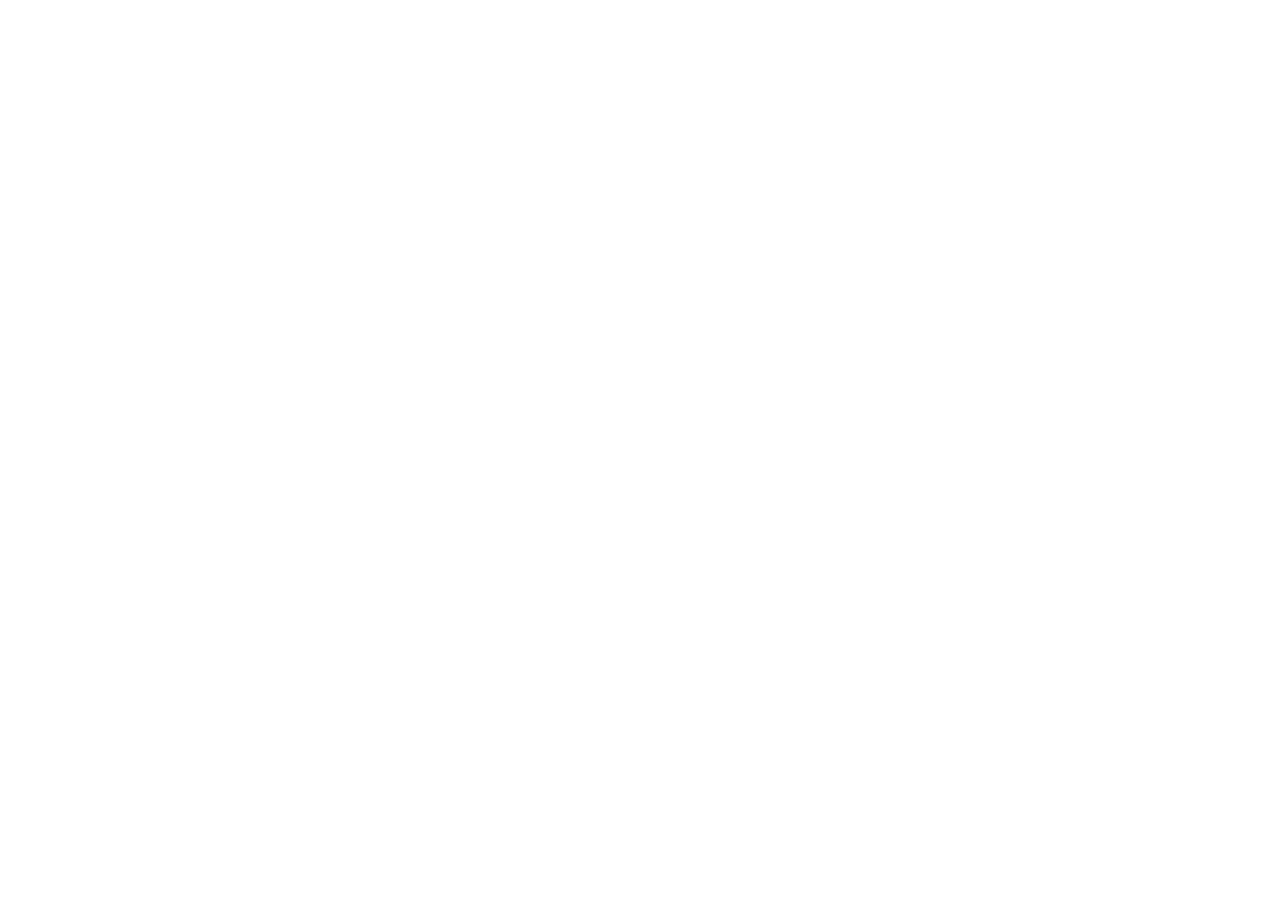
==== about.html @ a6226232 "Add files via upload" ====
<!DOCTYPE html>
<html>
<head>
<title>About</t'itle>
<link rel="stylesheet" href="styles.css">
</head>
<body>
<header class="header"><h1>About Davuka & Sons</h1></header>
<section class="section container">
<p>Davuka and Sons Holding (Pty) Ltd is a 100% black-owned engineering and construction company established in 2016. The company delivers professional services across Electrical, Mechanical, Plumbing and Civil Engineering sectors.</p>

<h3>Registration Details</h3>
<ul>
<li>Company Reg: 2016/080684/07</li>
<li>VAT No: 4770316612</li>
<li>CIDB: Grade 1 EP PE</li>
</ul>

<h3>Vision</h3>
<p>To become a leading infrastructure and engineering solutions provider in Africa.</p>

<h3>Mission</h3>
<p>Deliver high-quality services while empowering communities and creating employment opportunities.</p>
</section>
</body>
</html>
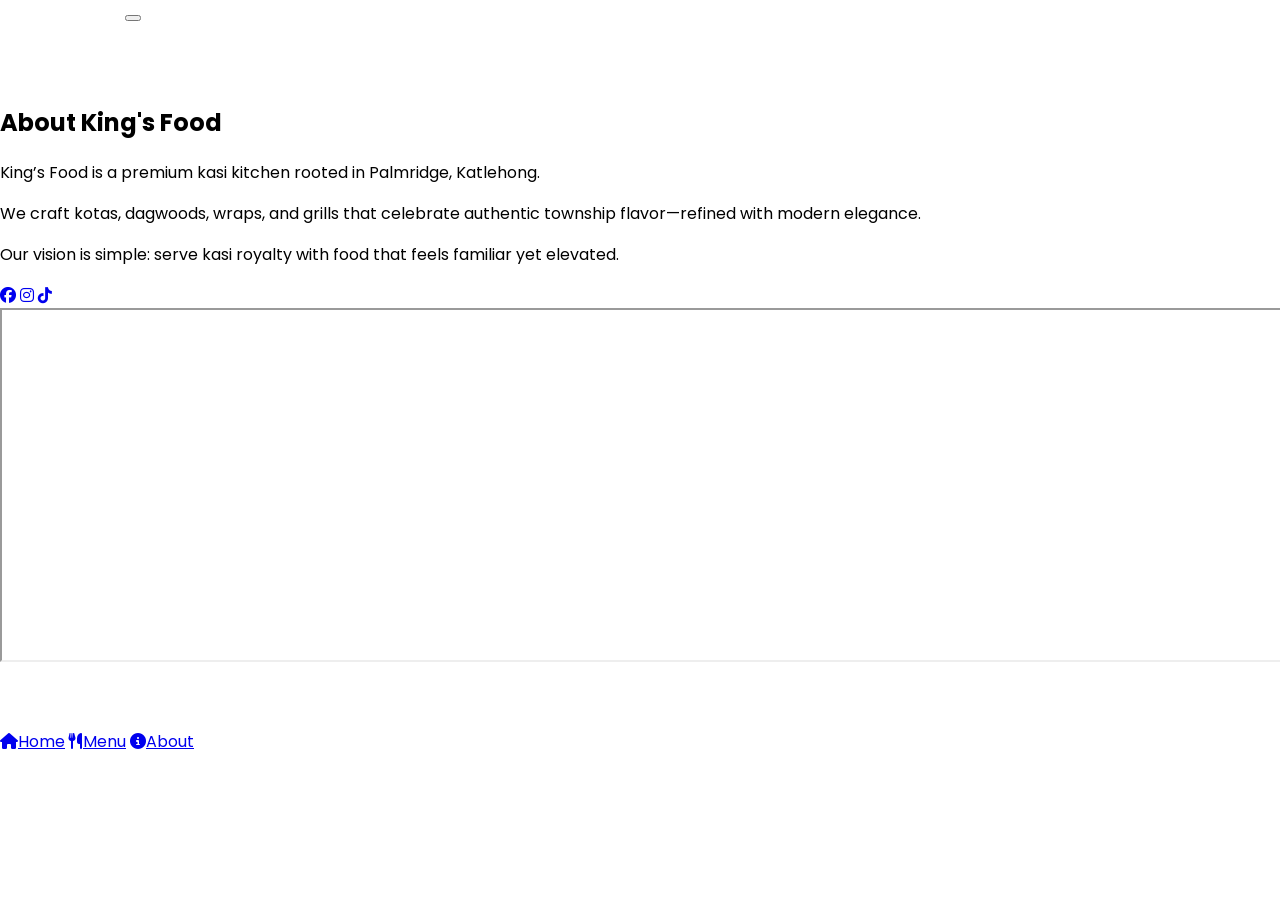
==== commit 595bf10c: "Update about.html" ====
--- a/about.html
+++ b/about.html
@@ -1,26 +1,44 @@
 <!DOCTYPE html>
-<html>
+<html lang="en">
 <head>
-<title>About</t'itle>
-<link rel="stylesheet" href="styles.css">
+  <meta charset="UTF-8" />
+  <title>About | King's Food</title>
+  <meta name="viewport" content="width=device-width, initial-scale=1, maximum-scale=1, user-scalable=0" />
+  <link rel="stylesheet" href="style.css" />
+  <script src="script.js" defer></script>
+  <link href="https://fonts.googleapis.com/css2?family=Bebas+Neue&family=Poppins:wght@300;400;500;600;700&display=swap" rel="stylesheet">
+  <link rel="stylesheet" href="https://cdnjs.cloudflare.com/ajax/libs/font-awesome/6.5.0/css/all.min.css">
 </head>
 <body>
-<header class="header"><h1>About Davuka & Sons</h1></header>
-<section class="section container">
-<p>Davuka and Sons Holding (Pty) Ltd is a 100% black-owned engineering and construction company established in 2016. The company delivers professional services across Electrical, Mechanical, Plumbing and Civil Engineering sectors.</p>
+  <nav aria-label="Primary">
+    <a class="logo" href="index.html">KING'S <span>FOOD</span></a>
+    <button class="hamburger" aria-label="Toggle menu" onclick="toggleMenu()">
+      <div></div><div></div><div></div>
+    </button>
+  </nav>
 
-<h3>Registration Details</h3>
-<ul>
-<li>Company Reg: 2016/080684/07</li>
-<li>VAT No: 4770316612</li>
-<li>CIDB: Grade 1 EP PE</li>
-</ul>
+  <section class="section about-grid">
+    <div class="glass-panel">
+      <h2 class="title">About <span>King's Food</span></h2>
+      <p>King’s Food is a premium kasi kitchen rooted in Palmridge, Katlehong.</p>
+      <p>We craft kotas, dagwoods, wraps, and grills that celebrate authentic township flavor—refined with modern elegance.</p>
+      <p>Our vision is simple: serve kasi royalty with food that feels familiar yet elevated.</p>
+      <div class="socials">
+        <a href="#" aria-label="Facebook"><i class="fab fa-facebook"></i></a>
+        <a href="#" aria-label="Instagram"><i class="fab fa-instagram"></i></a>
+        <a href="#" aria-label="TikTok"><i class="fab fa-tiktok"></i></a>
+      </div>
+    </div>
+    <div>
+      <iframe src="https://maps.google.com/maps?q=Palmridge%20Katlehong&t=&z=13&ie=UTF8&iwloc=&output=embed" width="100%" height="350" title="Map" class="map-frame"></iframe>
+    </div>
+  </section>
 
-<h3>Vision</h3>
-<p>To become a leading infrastructure and engineering solutions provider in Africa.</p>
-
-<h3>Mission</h3>
-<p>Deliver high-quality services while empowering communities and creating employment opportunities.</p>
-</section>
+  <div class="mobile-nav">
+    <a href="index.html" class="nav-item"><i class="fas fa-home"></i><span>Home</span></a>
+    <a href="menu.html" class="nav-item"><i class="fas fa-utensils"></i><span>Menu</span></a>
+    <a href="about.html" class="nav-item active"><i class="fas fa-info-circle"></i><span>About</span></a>
+  </div>
+  <br><br><br>
 </body>
-</html>+</html>
--- a/style.css
+++ b/style.css
@@ -0,0 +1,28 @@
+body {font-family:Poppins,sans-serif;margin:0}
+.container {width:85%;margin:auto}
+.header {background:#0a1f44;color:white;padding:15px}
+.nav {display:flex;justify-content:space-between}
+nav a {color:white;margin:10px;text-decoration:none}
+.menu-toggle {display:none}
+.hero {height:100vh;background:url('assets/hero.jpg') center/cover no-repeat;color:white;position:relative}
+.overlay {position:absolute;width:100%;height:100%;background:rgba(0,0,0,0.6)}
+.hero-content {position:relative;top:50%;transform:translateY(-50%);text-align:center}
+.btn-primary {background:#ff6600;padding:10px 20px;color:white}
+.section {padding:60px 0}
+.grid-2 {display:grid;grid-template-columns:1fr 1fr;gap:20px}
+.grid-3 {display:grid;grid-template-columns:repeat(3,1fr);gap:20px}
+.card {background:#f4f4f4;padding:20px;border-radius:8px}
+.stats {background:#111;color:white;text-align:center}
+.video-section {text-align:center;background:#111;color:white;padding:60px}
+video {width:70%}
+.fade-in {opacity:0;transition:1s}
+.fade-in.appear {opacity:1}
+.contact-form {display:flex;flex-direction:column;gap:10px}
+footer {background:#0a1f44;color:white;text-align:center;padding:20px}
+
+@media(max-width:768px){
+.grid-2,.grid-3{grid-template-columns:1fr}
+.menu-toggle{display:block}
+nav{display:none}
+nav.active{display:block}
+}
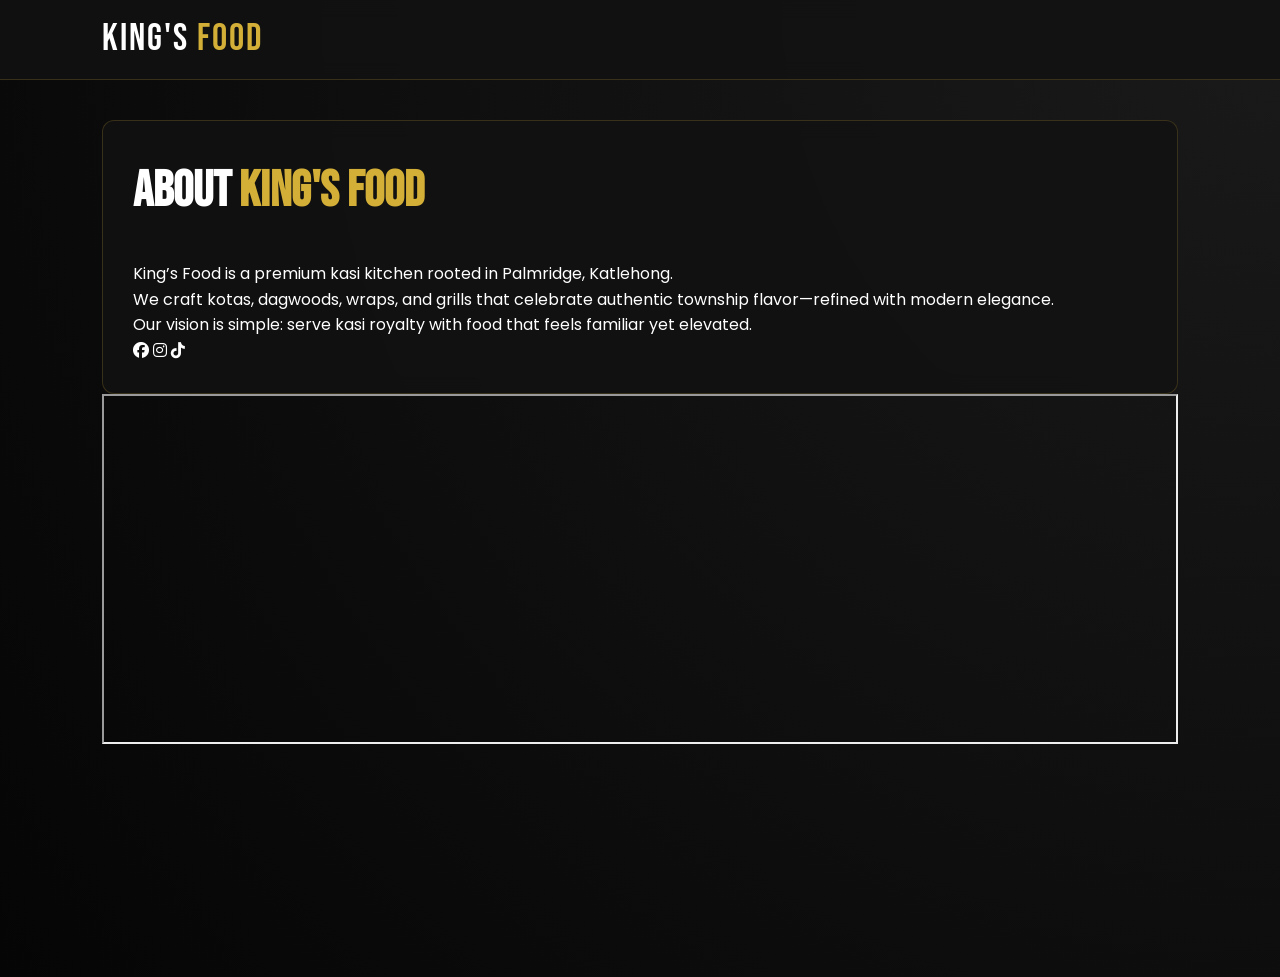
==== commit ae361488: "Update about.html" ====
--- a/about.html
+++ b/about.html
@@ -4,7 +4,7 @@
   <meta charset="UTF-8" />
   <title>About | King's Food</title>
   <meta name="viewport" content="width=device-width, initial-scale=1, maximum-scale=1, user-scalable=0" />
-  <link rel="stylesheet" href="style.css" />
+  <link rel="stylesheet" href="style.css" >
   <script src="script.js" defer></script>
   <link href="https://fonts.googleapis.com/css2?family=Bebas+Neue&family=Poppins:wght@300;400;500;600;700&display=swap" rel="stylesheet">
   <link rel="stylesheet" href="https://cdnjs.cloudflare.com/ajax/libs/font-awesome/6.5.0/css/all.min.css">
--- a/style.css
+++ b/style.css
@@ -1,28 +1,156 @@
-body {font-family:Poppins,sans-serif;margin:0}
-.container {width:85%;margin:auto}
-.header {background:#0a1f44;color:white;padding:15px}
-.nav {display:flex;justify-content:space-between}
-nav a {color:white;margin:10px;text-decoration:none}
-.menu-toggle {display:none}
-.hero {height:100vh;background:url('assets/hero.jpg') center/cover no-repeat;color:white;position:relative}
-.overlay {position:absolute;width:100%;height:100%;background:rgba(0,0,0,0.6)}
-.hero-content {position:relative;top:50%;transform:translateY(-50%);text-align:center}
-.btn-primary {background:#ff6600;padding:10px 20px;color:white}
-.section {padding:60px 0}
-.grid-2 {display:grid;grid-template-columns:1fr 1fr;gap:20px}
-.grid-3 {display:grid;grid-template-columns:repeat(3,1fr);gap:20px}
-.card {background:#f4f4f4;padding:20px;border-radius:8px}
-.stats {background:#111;color:white;text-align:center}
-.video-section {text-align:center;background:#111;color:white;padding:60px}
-video {width:70%}
-.fade-in {opacity:0;transition:1s}
-.fade-in.appear {opacity:1}
-.contact-form {display:flex;flex-direction:column;gap:10px}
-footer {background:#0a1f44;color:white;text-align:center;padding:20px}
+@import url('https://fonts.googleapis.com/css2?family=Bebas+Neue&family=Poppins:wght@300;400;500;600;700&display=swap');
 
-@media(max-width:768px){
-.grid-2,.grid-3{grid-template-columns:1fr}
-.menu-toggle{display:block}
-nav{display:none}
-nav.active{display:block}
+/* ================= VARIABLES ================= */
+:root {
+  --gold: #d4af37;
+  --gold-gradient: linear-gradient(135deg, #d4af37 0%, #f2d47e 50%, #b8860b 100%);
+  --black: #050505;
+  --dark-grey: #121212;
+  --glass: rgba(18, 18, 18, 0.85);
+  --glass-border: rgba(212, 175, 55, 0.2);
 }
+
+/* ================= RESET ================= */
+* { margin: 0; padding: 0; box-sizing: border-box; -webkit-tap-highlight-color: transparent; }
+html { scroll-behavior: smooth; }
+body {
+  font-family: 'Poppins', sans-serif;
+  background-color: var(--black);
+  background-image: radial-gradient(circle at top right, #1a1a1a, #050505);
+  color: white;
+  line-height: 1.6;
+  overflow-x: hidden;
+}
+a { color: inherit; text-decoration: none; }
+img { max-width: 100%; height: auto; display: block; border-radius: 8px; }
+
+/* ================= NAV ================= */
+nav {
+  position: fixed; top: 0; left: 0; right: 0; height: 80px; padding: 0 8%;
+  background: var(--glass); backdrop-filter: blur(10px);
+  display: flex; justify-content: space-between; align-items: center;
+  z-index: 1000; border-bottom: 1px solid var(--glass-border);
+}
+.logo { font-family: 'Bebas Neue'; font-size: 38px; letter-spacing: 2px; }
+.logo span { color: var(--gold); }
+.hamburger { width: 36px; cursor: pointer; background: none; border: none; display: flex; flex-direction: column; }
+.hamburger div { height: 3px; background: var(--gold); margin: 6px 0; transition: .4s; }
+
+.menu-panel {
+  position: fixed; right: -100%; top: 0; width: 280px; height: 100%;
+  background: var(--dark-grey); padding: 120px 30px; transition: .4s ease;
+  z-index: 999; border-left: 1px solid var(--glass-border); box-shadow: -10px 0 30px rgba(0,0,0,0.8);
+}
+.menu-panel a { display: block; font-size: 18px; margin-bottom: 25px; font-weight: 600; color: #ccc; transition: .3s;}
+.menu-panel a:hover, .menu-panel a.active { color: var(--gold); transform: translateX(5px); }
+.menu-panel.active { right: 0; }
+
+/* ================= SECTIONS & UTILS ================= */
+.section { padding: 120px 8% 60px; min-height: 100vh; }
+.title { font-family: 'Bebas Neue'; font-size: 50px; margin-bottom: 30px; }
+.title span { color: var(--gold); }
+
+.glass-panel {
+  background: var(--glass); backdrop-filter: blur(10px);
+  border: 1px solid var(--glass-border); border-radius: 12px; padding: 30px;
+}
+
+/* ================= HERO ================= */
+.hero {
+  min-height: 100vh; display: grid; grid-template-columns: 1.2fr 1fr; align-items: center; gap: 50px;
+  background: linear-gradient(rgba(5,5,5,0.8), rgba(5,5,5,0.9)), url('images/hero.jpg') center/cover no-repeat;
+  padding: 0 8%;
+}
+.hero-title { font-family: 'Bebas Neue'; font-size: clamp(60px, 8vw, 100px); line-height: 1; animation: fadeInUp 1s ease forwards;}
+.hero-title span { background: var(--gold-gradient); -webkit-background-clip: text; -webkit-text-fill-color: transparent; }
+.hero-sub { margin-top: 20px; font-size: 18px; color: #ccc; }
+.hero-actions { margin-top: 30px; }
+.jump { font-family: 'Bebas Neue'; font-size: 58px; text-align: center; animation: jump 2s infinite ease-in-out; }
+.jump span { color: var(--gold); }
+@keyframes jump { 50% { transform: translateY(-15px); } }
+@keyframes fadeInUp { from { opacity:0; transform:translateY(30px);} to{opacity:1; transform:translateY(0);} }
+
+/* ================= MENU CARDS ================= */
+.menu-layout { display: grid; grid-template-columns: 2fr 1fr; gap: 40px; }
+.category { margin-bottom: 50px; }
+.category h3 {
+  font-family: 'Bebas Neue'; font-size: 34px; color: var(--gold);
+  border-bottom: 1px solid var(--glass-border); margin-bottom: 20px; padding-bottom: 5px; position: sticky; top: 80px; background: var(--black); z-index: 10;
+}
+.item {
+  background: var(--dark-grey); border: 1px solid var(--glass-border); border-radius: 12px;
+  padding: 20px; margin-bottom: 15px; display: flex; justify-content: space-between; align-items: center;
+  transition: all 0.3s cubic-bezier(0.4, 0, 0.2, 1);
+}
+.item:hover { border-color: var(--gold); transform: translateY(-3px); box-shadow: 0 10px 20px rgba(212, 175, 55, 0.1); }
+.item-info h4 { font-family: 'Bebas Neue'; font-size: 24px; letter-spacing: 1px; }
+.item-info p { font-size: 13px; color: #aaa; margin-top: 4px; }
+.add-btn { background: var(--gold-gradient); border: none; padding: 10px 18px; border-radius: 8px; font-weight: 700; color: #000; cursor: pointer; transition: .2s; }
+.add-btn:active { transform: scale(0.9); }
+.ad-img { border: 1px solid var(--glass-border); margin-bottom: 20px; box-shadow: 0 5px 15px rgba(0,0,0,0.5); }
+
+/* ================= SIDE DRAWER CART ================= */
+.cart-drawer {
+  position: fixed; top: 0; right: -400px; width: 100%; max-width: 400px; height: 100vh;
+  background: var(--dark-grey); z-index: 2000; box-shadow: -10px 0 30px rgba(0,0,0,0.9);
+  display: flex; flex-direction: column; transition: 0.4s ease-in-out; border-left: 1px solid var(--gold);
+}
+.cart-drawer.open { right: 0; }
+.cart-overlay {
+  position: fixed; top: 0; left: 0; width: 100%; height: 100%; background: rgba(0,0,0,0.7);
+  z-index: 1999; display: none; backdrop-filter: blur(3px);
+}
+.cart-overlay.show { display: block; }
+.cart-header { padding: 25px; border-bottom: 1px solid var(--glass-border); display: flex; justify-content: space-between; align-items: center; }
+.cart-header h3 { font-family: 'Bebas Neue'; font-size: 28px; color: var(--gold); }
+.close-cart { background: none; border: none; color: white; font-size: 24px; cursor: pointer; }
+.cart-list { flex-grow: 1; overflow-y: auto; padding: 25px; list-style: none; }
+.cart-list li { display: flex; justify-content: space-between; align-items: center; margin-bottom: 15px; background: #1a1a1a; padding: 15px; border-radius: 8px; }
+.cart-list .remove-btn { color: #ff4d4d; background: none; border: none; cursor: pointer; font-size: 18px; }
+.cart-footer { padding: 25px; border-top: 1px solid var(--glass-border); background: #0a0a0a; }
+.cart-total { font-size: 20px; font-weight: 700; margin-bottom: 15px; display: flex; justify-content: space-between; }
+.cart-total span { color: var(--gold); }
+
+/* ================= ORDER & FORMS ================= */
+.order-box input, .order-box select {
+  width: 100%; padding: 16px; margin-bottom: 16px; background: rgba(255,255,255,0.05);
+  border: 1px solid var(--glass-border); color: white; border-radius: 8px; font-family: inherit; font-size: 16px; outline: none; transition: .3s;
+}
+.order-box input:focus, .order-box select:focus { border-color: var(--gold); background: rgba(255,255,255,0.1); }
+.totals-row { display: flex; justify-content: space-between; margin-bottom: 8px; color: #ccc; }
+.totals-row.grand { font-size: 22px; font-weight: 700; color: var(--gold); margin-top: 10px; }
+
+/* ================= BUTTONS ================= */
+.btn {
+  display: block; width: 100%; background: var(--gold-gradient); color: #000; text-align: center;
+  padding: 16px; border: none; font-weight: 700; font-size: 16px; cursor: pointer; border-radius: 8px;
+  box-shadow: 0 4px 15px rgba(212,175,55,0.3); transition: .3s; text-transform: uppercase; letter-spacing: 1px;
+}
+.btn:hover { transform: translateY(-2px); box-shadow: 0 6px 20px rgba(212,175,55,0.5); }
+
+/* ================= MOBILE BOTTOM NAV ================= */
+.mobile-nav {
+  position: fixed; bottom: 0; left: 0; width: 100%; background: var(--glass); backdrop-filter: blur(15px);
+  border-top: 1px solid var(--glass-border); display: none; justify-content: space-around; padding: 12px 0 15px; z-index: 1500; box-shadow: 0 -5px 20px rgba(0,0,0,0.5);
+}
+.nav-item { display: flex; flex-direction: column; align-items: center; color: #888; font-size: 12px; gap: 4px; transition: .3s; }
+.nav-item i { font-size: 20px; }
+.nav-item.active, .nav-item:hover { color: var(--gold); }
+.cart-trigger { position: relative; }
+.cart-badge {
+  position: absolute; top: -5px; right: -10px; background: #ff4d4d; color: white;
+  font-size: 10px; font-weight: bold; width: 18px; height: 18px; border-radius: 50%;
+  display: flex; justify-content: center; align-items: center; border: 2px solid #000;
+  transition: transform 0.3s;
+}
+.cart-badge.pulse { transform: scale(1.4); }
+
+/* ================= RESPONSIVE ================= */
+@media(max-width: 768px) {
+  .hero { grid-template-columns: 1fr; text-align: center; gap: 20px; margin-top: 80px; padding-bottom: 60px;}
+  .menu-layout { grid-template-columns: 1fr; }
+  .mobile-nav { display: flex; }
+  .hamburger { display: none; } /* Use bottom nav on mobile */
+  .about-grid { grid-template-columns: 1fr; gap: 30px; }
+  nav { justify-content: center; } /* Center logo on mobile */
+}
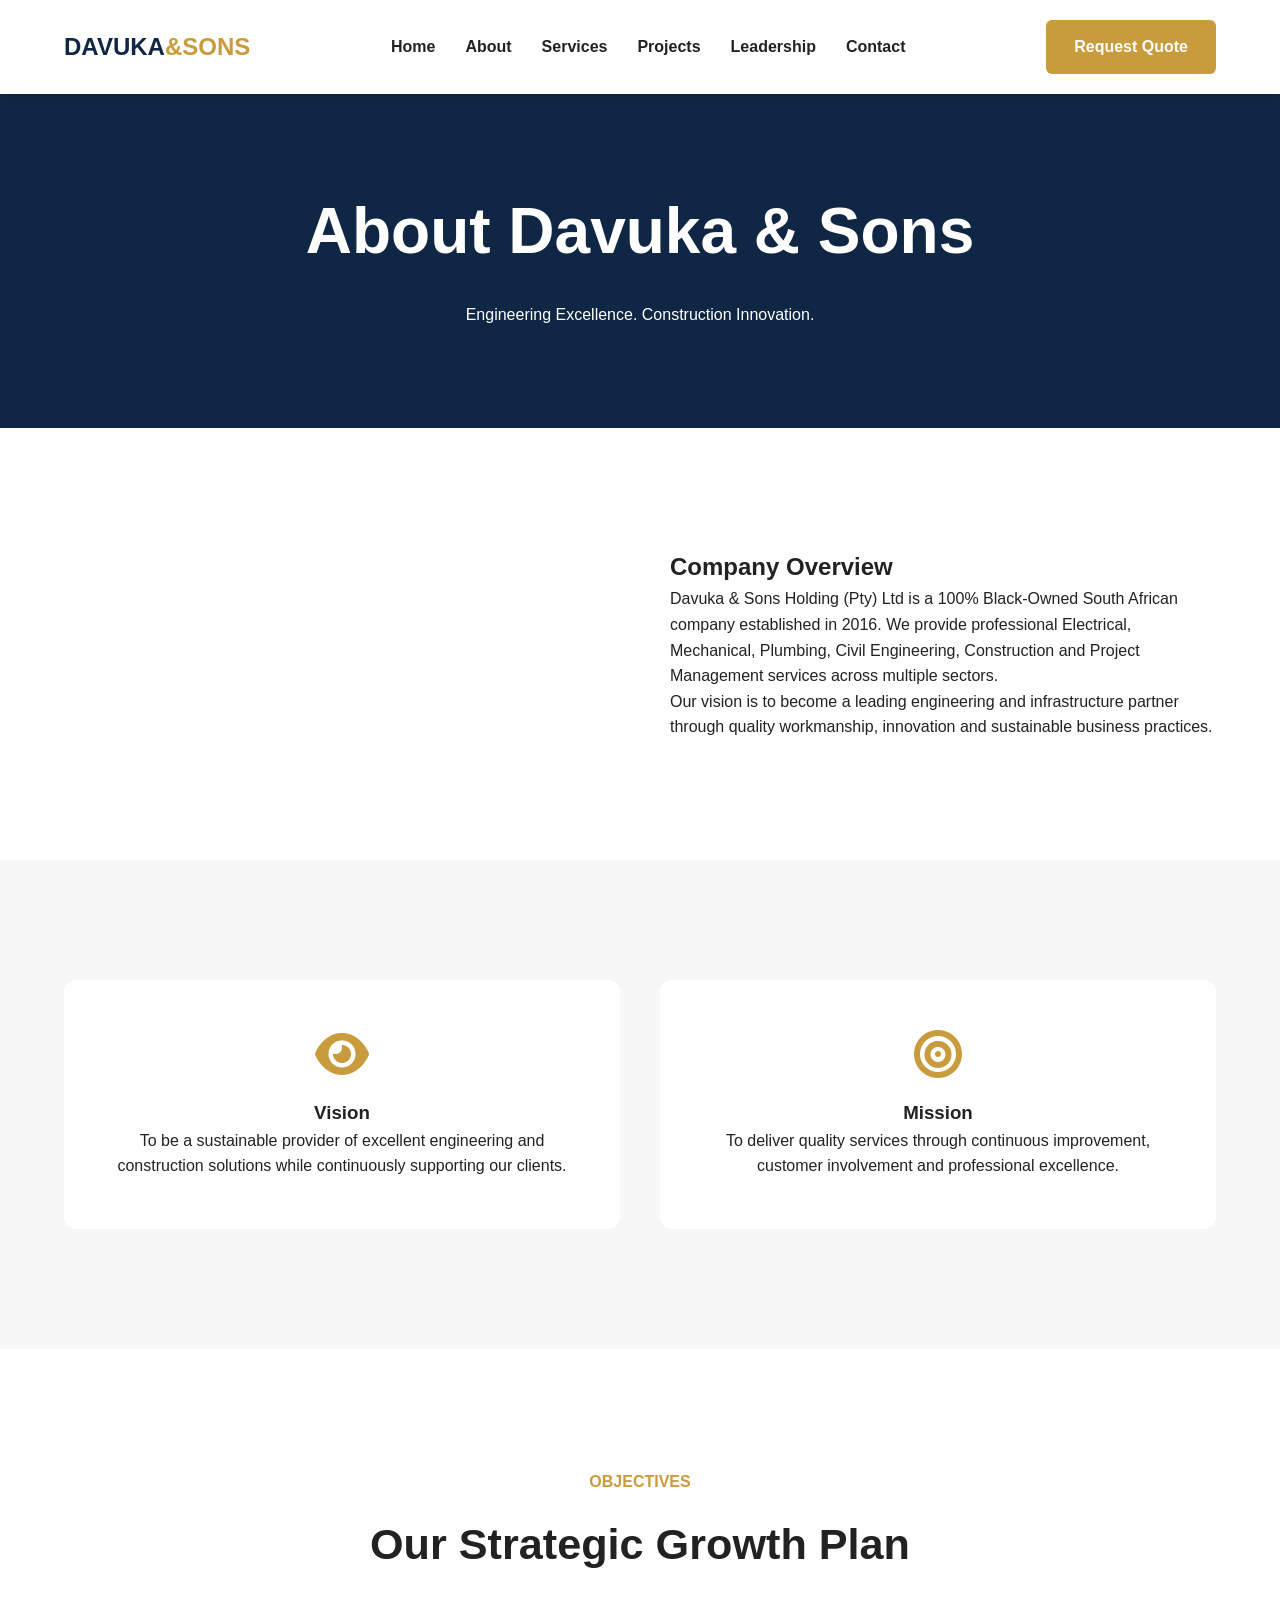
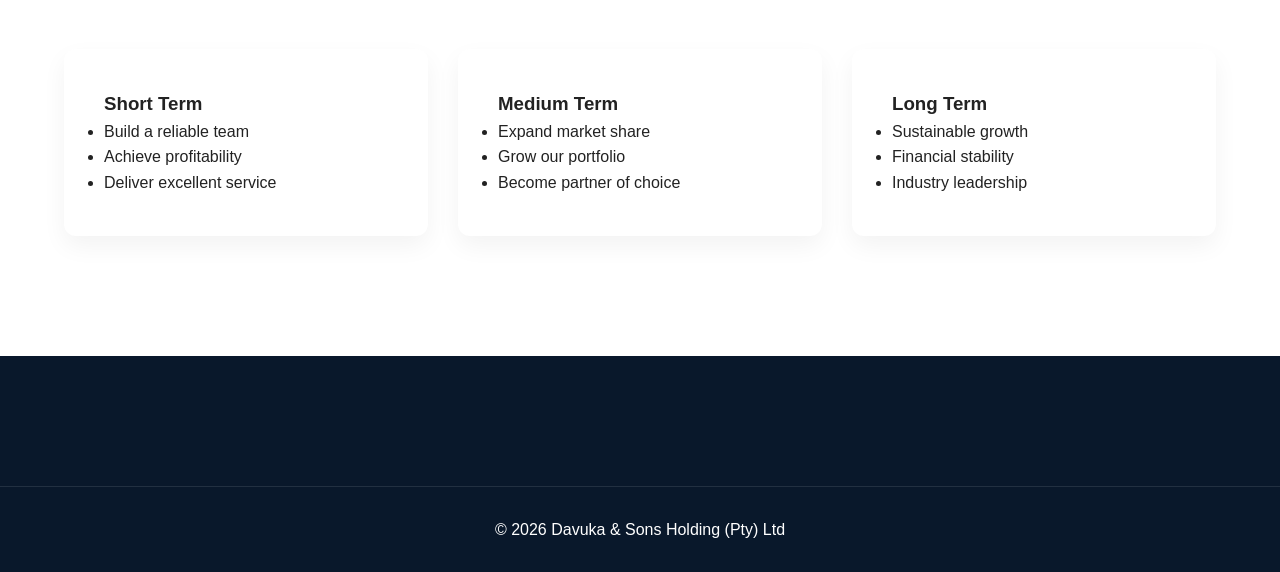
==== commit 2d24778d: "Create about.html" ====
--- a/about.html
+++ b/about.html
@@ -1,44 +1,218 @@
-<!DOCTYPE html>
-<html lang="en">
-<head>
-  <meta charset="UTF-8" />
-  <title>About | King's Food</title>
-  <meta name="viewport" content="width=device-width, initial-scale=1, maximum-scale=1, user-scalable=0" />
-  <link rel="stylesheet" href="style.css" >
-  <script src="script.js" defer></script>
-  <link href="https://fonts.googleapis.com/css2?family=Bebas+Neue&family=Poppins:wght@300;400;500;600;700&display=swap" rel="stylesheet">
-  <link rel="stylesheet" href="https://cdnjs.cloudflare.com/ajax/libs/font-awesome/6.5.0/css/all.min.css">
-</head>
-<body>
-  <nav aria-label="Primary">
-    <a class="logo" href="index.html">KING'S <span>FOOD</span></a>
-    <button class="hamburger" aria-label="Toggle menu" onclick="toggleMenu()">
-      <div></div><div></div><div></div>
-    </button>
-  </nav>
-
-  <section class="section about-grid">
-    <div class="glass-panel">
-      <h2 class="title">About <span>King's Food</span></h2>
-      <p>King’s Food is a premium kasi kitchen rooted in Palmridge, Katlehong.</p>
-      <p>We craft kotas, dagwoods, wraps, and grills that celebrate authentic township flavor—refined with modern elegance.</p>
-      <p>Our vision is simple: serve kasi royalty with food that feels familiar yet elevated.</p>
-      <div class="socials">
-        <a href="#" aria-label="Facebook"><i class="fab fa-facebook"></i></a>
-        <a href="#" aria-label="Instagram"><i class="fab fa-instagram"></i></a>
-        <a href="#" aria-label="TikTok"><i class="fab fa-tiktok"></i></a>
-      </div>
-    </div>
-    <div>
-      <iframe src="https://maps.google.com/maps?q=Palmridge%20Katlehong&t=&z=13&ie=UTF8&iwloc=&output=embed" width="100%" height="350" title="Map" class="map-frame"></iframe>
-    </div>
-  </section>
-
-  <div class="mobile-nav">
-    <a href="index.html" class="nav-item"><i class="fas fa-home"></i><span>Home</span></a>
-    <a href="menu.html" class="nav-item"><i class="fas fa-utensils"></i><span>Menu</span></a>
-    <a href="about.html" class="nav-item active"><i class="fas fa-info-circle"></i><span>About</span></a>
-  </div>
-  <br><br><br>
-</body>
-</html>
+<!DOCTYPE html>
+<html lang="en">
+<head>
+<meta charset="UTF-8">
+<meta name="viewport" content="width=device-width, initial-scale=1.0">
+
+<title>About Us | Davuka & Sons Holding</title>
+
+<link rel="stylesheet" href="css/style.css">
+<link rel="stylesheet"
+href="https://cdnjs.cloudflare.com/ajax/libs/font-awesome/6.5.2/css/all.min.css">
+</head>
+
+<body>
+
+<header class="header">
+
+<div class="container nav-container">
+
+<div class="logo">
+<h2>DAVUKA<span>&SONS</span></h2>
+</div>
+
+<nav class="navbar">
+<ul>
+<li><a href="index.html">Home</a></li>
+<li><a href="about.html">About</a></li>
+<li><a href="services.html">Services</a></li>
+<li><a href="projects.html">Projects</a></li>
+<li><a href="leadership.html">Leadership</a></li>
+<li><a href="contact.html">Contact</a></li>
+</ul>
+</nav>
+
+<a href="quote.html" class="btn-primary">
+Request Quote
+</a>
+
+</div>
+
+</header>
+
+<section class="page-banner">
+
+<div class="container">
+
+<h1>About Davuka & Sons</h1>
+
+<p>
+Engineering Excellence. Construction Innovation.
+</p>
+
+</div>
+
+</section>
+
+<section class="about-page">
+
+<div class="container">
+
+<div class="about-grid">
+
+<div>
+<img src="assets/images/company.jpg" alt="">
+</div>
+
+<div>
+
+<h2>Company Overview</h2>
+
+<p>
+
+Davuka & Sons Holding (Pty) Ltd is a
+100% Black-Owned South African company
+established in 2016.
+
+We provide professional Electrical,
+Mechanical, Plumbing, Civil Engineering,
+Construction and Project Management
+services across multiple sectors.
+
+</p>
+
+<p>
+
+Our vision is to become a leading
+engineering and infrastructure partner
+through quality workmanship,
+innovation and sustainable business
+practices.
+
+</p>
+
+</div>
+
+</div>
+
+</div>
+
+</section>
+
+<section class="vision-mission">
+
+<div class="container">
+
+<div class="vm-grid">
+
+<div class="vm-card">
+
+<i class="fas fa-eye"></i>
+
+<h3>Vision</h3>
+
+<p>
+
+To be a sustainable provider of
+excellent engineering and construction
+solutions while continuously supporting
+our clients.
+
+</p>
+
+</div>
+
+<div class="vm-card">
+
+<i class="fas fa-bullseye"></i>
+
+<h3>Mission</h3>
+
+<p>
+
+To deliver quality services through
+continuous improvement, customer
+involvement and professional excellence.
+
+</p>
+
+</div>
+
+</div>
+
+</div>
+
+</section>
+
+<section class="objectives">
+
+<div class="container">
+
+<div class="section-heading">
+
+<span>OBJECTIVES</span>
+
+<h2>Our Strategic Growth Plan</h2>
+
+</div>
+
+<div class="timeline">
+
+<div class="timeline-item">
+
+<h3>Short Term</h3>
+
+<ul>
+<li>Build a reliable team</li>
+<li>Achieve profitability</li>
+<li>Deliver excellent service</li>
+</ul>
+
+</div>
+
+<div class="timeline-item">
+
+<h3>Medium Term</h3>
+
+<ul>
+<li>Expand market share</li>
+<li>Grow our portfolio</li>
+<li>Become partner of choice</li>
+</ul>
+
+</div>
+
+<div class="timeline-item">
+
+<h3>Long Term</h3>
+
+<ul>
+<li>Sustainable growth</li>
+<li>Financial stability</li>
+<li>Industry leadership</li>
+</ul>
+
+</div>
+
+</div>
+
+</div>
+
+</section>
+
+<footer class="footer">
+
+<div class="footer-bottom">
+
+<p>
+© 2026 Davuka & Sons Holding (Pty) Ltd
+</p>
+
+</div>
+
+</footer>
+
+<script src="js/main.js"></script>
+
+</body>
+</html>
--- a/css/style.css
+++ b/css/style.css
@@ -0,0 +1,397 @@
+:root{
+--primary:#0F2744;
+--secondary:#C89B3C;
+--white:#ffffff;
+--dark:#222;
+--light:#f7f7f7;
+}
+
+*{
+margin:0;
+padding:0;
+box-sizing:border-box;
+font-family:'Montserrat',sans-serif;
+}
+
+html{
+scroll-behavior:smooth;
+}
+
+body{
+background:#fff;
+color:#222;
+line-height:1.6;
+}
+
+.container{
+width:90%;
+max-width:1300px;
+margin:auto;
+}
+
+.header{
+position:fixed;
+top:0;
+left:0;
+width:100%;
+background:#fff;
+z-index:1000;
+box-shadow:0 2px 15px rgba(0,0,0,.08);
+}
+
+.nav-container{
+display:flex;
+justify-content:space-between;
+align-items:center;
+padding:20px 0;
+}
+
+.logo h2{
+color:var(--primary);
+font-weight:800;
+}
+
+.logo span{
+color:var(--secondary);
+}
+
+.navbar ul{
+display:flex;
+list-style:none;
+gap:30px;
+}
+
+.navbar a{
+text-decoration:none;
+color:var(--dark);
+font-weight:600;
+transition:.3s;
+}
+
+.navbar a:hover{
+color:var(--secondary);
+}
+
+.btn-primary{
+background:var(--secondary);
+color:#fff;
+padding:14px 28px;
+text-decoration:none;
+border-radius:6px;
+font-weight:600;
+display:inline-block;
+transition:.3s;
+}
+
+.btn-primary:hover{
+transform:translateY(-3px);
+}
+
+.btn-secondary{
+background:transparent;
+border:2px solid white;
+color:white;
+padding:14px 28px;
+text-decoration:none;
+border-radius:6px;
+}
+
+.hero{
+height:100vh;
+background:url('../assets/images/hero.jpg') center/cover;
+position:relative;
+display:flex;
+align-items:center;
+}
+
+.overlay{
+position:absolute;
+width:100%;
+height:100%;
+background:rgba(0,0,0,.65);
+}
+
+.hero-content{
+position:relative;
+color:white;
+max-width:800px;
+}
+
+.hero h1{
+font-size:4rem;
+line-height:1.2;
+margin-bottom:20px;
+}
+
+.hero p{
+font-size:1.1rem;
+margin-bottom:30px;
+}
+
+.hero-buttons{
+display:flex;
+gap:20px;
+}
+
+.stats{
+padding:100px 0;
+background:var(--light);
+}
+
+.stats-grid{
+display:grid;
+grid-template-columns:repeat(4,1fr);
+gap:25px;
+}
+
+.stat-card{
+background:white;
+padding:40px;
+text-align:center;
+border-radius:12px;
+box-shadow:0 10px 30px rgba(0,0,0,.05);
+}
+
+.stat-card h2{
+font-size:3rem;
+color:var(--secondary);
+}
+
+.about-home{
+padding:120px 0;
+}
+
+.about-grid{
+display:grid;
+grid-template-columns:1fr 1fr;
+gap:60px;
+align-items:center;
+}
+
+.about-image img{
+width:100%;
+border-radius:12px;
+}
+
+.section-tag{
+color:var(--secondary);
+font-weight:700;
+letter-spacing:2px;
+}
+
+.about-content h2{
+font-size:2.8rem;
+margin:20px 0;
+}
+
+.services-preview{
+padding:120px 0;
+background:var(--light);
+}
+
+.section-heading{
+text-align:center;
+margin-bottom:70px;
+}
+
+.section-heading span{
+color:var(--secondary);
+font-weight:700;
+}
+
+.section-heading h2{
+font-size:2.7rem;
+margin-top:15px;
+}
+
+.services-grid{
+display:grid;
+grid-template-columns:repeat(auto-fit,minmax(250px,1fr));
+gap:30px;
+}
+
+.service-card{
+background:white;
+padding:40px;
+border-radius:12px;
+box-shadow:0 10px 25px rgba(0,0,0,.05);
+transition:.4s;
+}
+
+.service-card:hover{
+transform:translateY(-10px);
+}
+
+.service-card i{
+font-size:3rem;
+color:var(--secondary);
+margin-bottom:20px;
+}
+
+.why-us{
+padding:120px 0;
+}
+
+.why-grid{
+display:grid;
+grid-template-columns:repeat(auto-fit,minmax(250px,1fr));
+gap:30px;
+}
+
+.why-card{
+padding:40px;
+background:white;
+border-radius:12px;
+text-align:center;
+box-shadow:0 10px 25px rgba(0,0,0,.05);
+}
+
+.why-card i{
+font-size:3rem;
+color:var(--secondary);
+margin-bottom:20px;
+}
+
+.cta{
+background:var(--primary);
+color:white;
+padding:100px 0;
+text-align:center;
+}
+
+.cta h2{
+font-size:3rem;
+margin-bottom:20px;
+}
+
+.footer{
+background:#09182b;
+color:white;
+padding-top:80px;
+}
+
+.footer-grid{
+display:grid;
+grid-template-columns:repeat(4,1fr);
+gap:40px;
+}
+
+.footer-column h4{
+margin-bottom:20px;
+}
+
+.footer-column ul{
+list-style:none;
+}
+
+.footer-column li{
+margin-bottom:10px;
+}
+
+.footer-column a{
+text-decoration:none;
+color:white;
+}
+
+.footer-bottom{
+text-align:center;
+padding:30px;
+margin-top:50px;
+border-top:1px solid rgba(255,255,255,.1);
+}
+
+.whatsapp-btn{
+position:fixed;
+bottom:25px;
+right:25px;
+width:65px;
+height:65px;
+background:#25D366;
+border-radius:50%;
+display:flex;
+justify-content:center;
+align-items:center;
+color:white;
+font-size:2rem;
+text-decoration:none;
+z-index:999;
+}
+.page-banner{
+padding:180px 0 100px;
+background:#0F2744;
+color:white;
+text-align:center;
+}
+
+.page-banner h1{
+font-size:4rem;
+margin-bottom:20px;
+}
+
+.about-page{
+padding:120px 0;
+}
+
+.vision-mission{
+padding:120px 0;
+background:#f7f7f7;
+}
+
+.vm-grid{
+display:grid;
+grid-template-columns:repeat(2,1fr);
+gap:40px;
+}
+
+.vm-card{
+background:white;
+padding:50px;
+border-radius:12px;
+text-align:center;
+}
+
+.vm-card i{
+font-size:3rem;
+color:#C89B3C;
+margin-bottom:20px;
+}
+
+.objectives{
+padding:120px 0;
+}
+
+.timeline{
+display:grid;
+grid-template-columns:repeat(3,1fr);
+gap:30px;
+}
+
+.timeline-item{
+background:white;
+padding:40px;
+border-radius:12px;
+box-shadow:0 10px 25px rgba(0,0,0,.05);
+}
+
+.service-section{
+padding:120px 0;
+}
+
+.service-detail{
+background:white;
+padding:50px;
+margin-bottom:30px;
+border-radius:12px;
+box-shadow:0 10px 25px rgba(0,0,0,.05);
+}
+
+.service-detail i{
+font-size:3rem;
+color:#C89B3C;
+margin-bottom:20px;
+}
+
+.service-detail ul{
+margin-top:20px;
+padding-left:20px;
+}
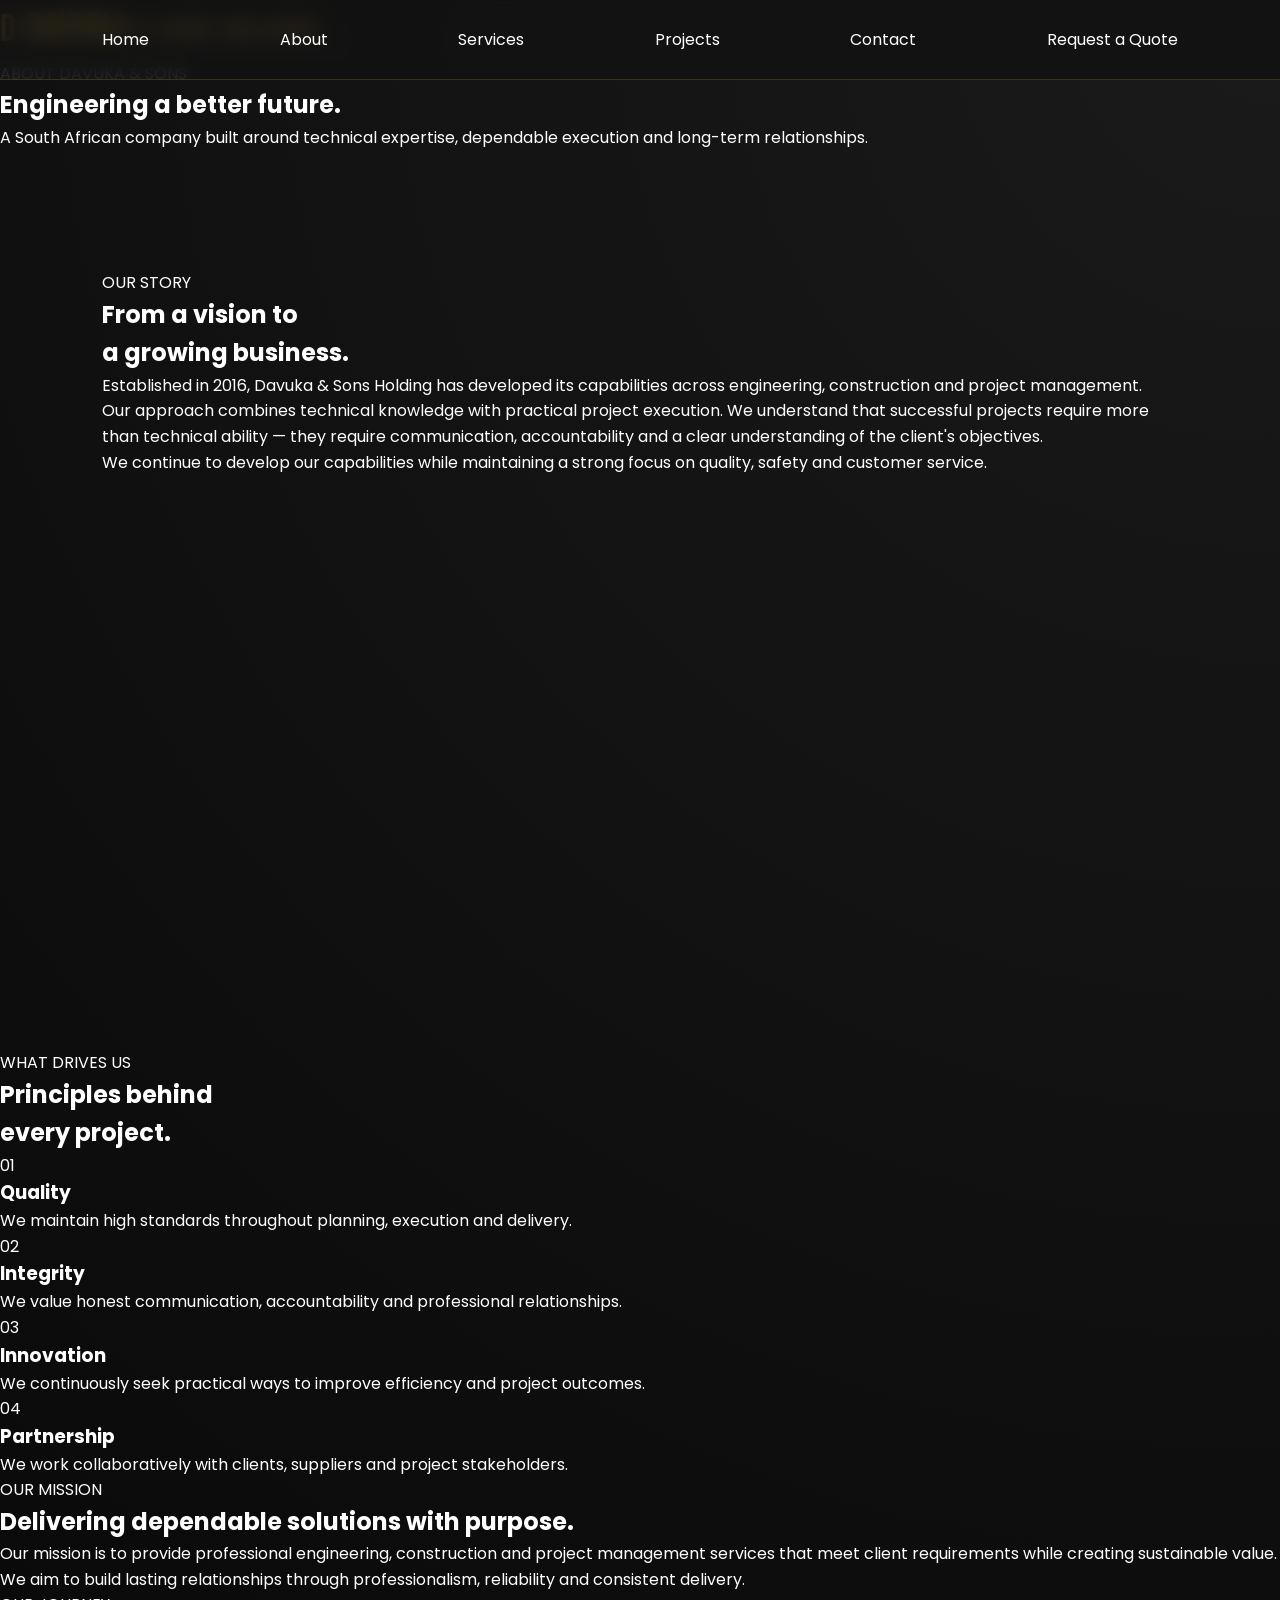
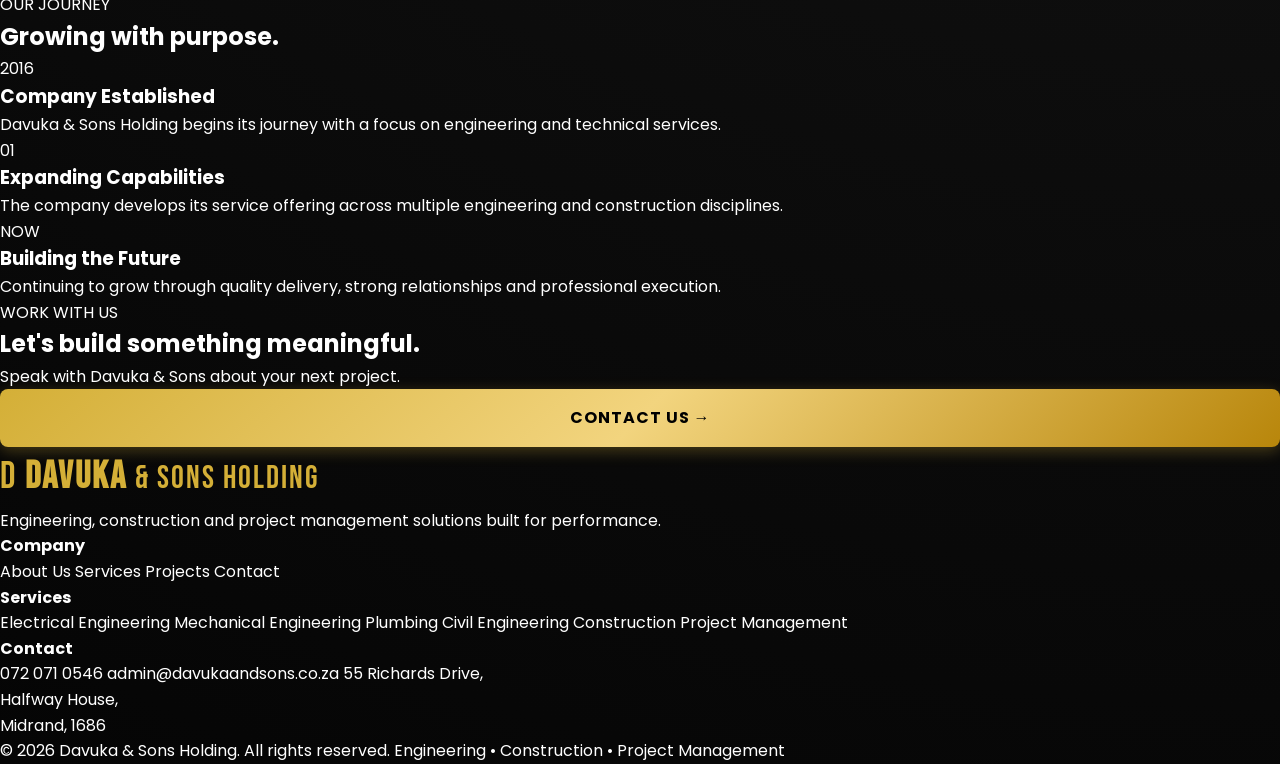
==== commit d4e963bb: "Create about.html" ====
--- a/about.html
+++ b/about.html
@@ -1,218 +1,424 @@
 <!DOCTYPE html>
 <html lang="en">
 <head>
-<meta charset="UTF-8">
-<meta name="viewport" content="width=device-width, initial-scale=1.0">
-
-<title>About Us | Davuka & Sons Holding</title>
-
-<link rel="stylesheet" href="css/style.css">
-<link rel="stylesheet"
-href="https://cdnjs.cloudflare.com/ajax/libs/font-awesome/6.5.2/css/all.min.css">
+
+    <meta charset="UTF-8">
+    <meta name="viewport" content="width=device-width, initial-scale=1.0">
+
+    <title>About | Davuka & Sons Holding</title>
+
+    <link rel="preconnect" href="https://fonts.googleapis.com">
+    <link rel="preconnect" href="https://fonts.gstatic.com" crossorigin>
+
+    <link href="https://fonts.googleapis.com/css2?family=DM+Sans:wght@400;500;600;700&family=Manrope:wght@400;500;600;700;800&display=swap"
+          rel="stylesheet">
+
+    <link rel="stylesheet" href="style.css">
+
 </head>
 
 <body>
 
-<header class="header">
-
-<div class="container nav-container">
-
-<div class="logo">
-<h2>DAVUKA<span>&SONS</span></h2>
-</div>
-
-<nav class="navbar">
-<ul>
-<li><a href="index.html">Home</a></li>
-<li><a href="about.html">About</a></li>
-<li><a href="services.html">Services</a></li>
-<li><a href="projects.html">Projects</a></li>
-<li><a href="leadership.html">Leadership</a></li>
-<li><a href="contact.html">Contact</a></li>
-</ul>
-</nav>
-
-<a href="quote.html" class="btn-primary">
-Request Quote
-</a>
-
-</div>
+<header class="site-header">
+
+    <div class="container nav-container">
+
+        <a href="index.html" class="logo">
+            <span class="logo-mark">D</span>
+
+            <span class="logo-text">
+                <strong>DAVUKA</strong>
+                <small>& SONS HOLDING</small>
+            </span>
+        </a>
+
+        <button class="menu-toggle"
+                aria-label="Open navigation"
+                aria-expanded="false">
+
+            <span></span>
+            <span></span>
+            <span></span>
+
+        </button>
+
+        <nav class="main-nav">
+
+            <a href="index.html">Home</a>
+            <a href="about.html" class="active">About</a>
+            <a href="services.html">Services</a>
+            <a href="projects.html">Projects</a>
+            <a href="contact.html">Contact</a>
+
+            <a href="contact.html" class="nav-cta">
+                Request a Quote
+            </a>
+
+        </nav>
+
+    </div>
 
 </header>
 
-<section class="page-banner">
-
-<div class="container">
-
-<h1>About Davuka & Sons</h1>
-
-<p>
-Engineering Excellence. Construction Innovation.
-</p>
-
-</div>
-
-</section>
-
-<section class="about-page">
-
-<div class="container">
-
-<div class="about-grid">
-
-<div>
-<img src="assets/images/company.jpg" alt="">
-</div>
-
-<div>
-
-<h2>Company Overview</h2>
-
-<p>
-
-Davuka & Sons Holding (Pty) Ltd is a
-100% Black-Owned South African company
-established in 2016.
-
-We provide professional Electrical,
-Mechanical, Plumbing, Civil Engineering,
-Construction and Project Management
-services across multiple sectors.
-
-</p>
-
-<p>
-
-Our vision is to become a leading
-engineering and infrastructure partner
-through quality workmanship,
-innovation and sustainable business
-practices.
-
-</p>
-
-</div>
-
-</div>
-
-</div>
-
-</section>
-
-<section class="vision-mission">
-
-<div class="container">
-
-<div class="vm-grid">
-
-<div class="vm-card">
-
-<i class="fas fa-eye"></i>
-
-<h3>Vision</h3>
-
-<p>
-
-To be a sustainable provider of
-excellent engineering and construction
-solutions while continuously supporting
-our clients.
-
-</p>
-
-</div>
-
-<div class="vm-card">
-
-<i class="fas fa-bullseye"></i>
-
-<h3>Mission</h3>
-
-<p>
-
-To deliver quality services through
-continuous improvement, customer
-involvement and professional excellence.
-
-</p>
-
-</div>
-
-</div>
-
-</div>
-
-</section>
-
-<section class="objectives">
-
-<div class="container">
-
-<div class="section-heading">
-
-<span>OBJECTIVES</span>
-
-<h2>Our Strategic Growth Plan</h2>
-
-</div>
-
-<div class="timeline">
-
-<div class="timeline-item">
-
-<h3>Short Term</h3>
-
-<ul>
-<li>Build a reliable team</li>
-<li>Achieve profitability</li>
-<li>Deliver excellent service</li>
-</ul>
-
-</div>
-
-<div class="timeline-item">
-
-<h3>Medium Term</h3>
-
-<ul>
-<li>Expand market share</li>
-<li>Grow our portfolio</li>
-<li>Become partner of choice</li>
-</ul>
-
-</div>
-
-<div class="timeline-item">
-
-<h3>Long Term</h3>
-
-<ul>
-<li>Sustainable growth</li>
-<li>Financial stability</li>
-<li>Industry leadership</li>
-</ul>
-
-</div>
-
-</div>
-
-</div>
-
-</section>
-
-<footer class="footer">
-
-<div class="footer-bottom">
-
-<p>
-© 2026 Davuka & Sons Holding (Pty) Ltd
-</p>
-
-</div>
+
+<main>
+
+<section class="page-hero">
+
+    <div class="container">
+
+        <span class="eyebrow">ABOUT DAVUKA & SONS</span>
+
+        <h1>
+            Engineering a better
+            <span>future.</span>
+        </h1>
+
+        <p>
+            A South African company built around technical expertise,
+            dependable execution and long-term relationships.
+        </p>
+
+    </div>
+
+</section>
+
+
+<section class="section">
+
+    <div class="container about-intro">
+
+        <div>
+            <span class="eyebrow">OUR STORY</span>
+
+            <h2>
+                From a vision to
+                <br>
+                a growing business.
+            </h2>
+        </div>
+
+        <div>
+
+            <p class="large-text">
+                Established in 2016, Davuka & Sons Holding has developed
+                its capabilities across engineering, construction and
+                project management.
+            </p>
+
+            <p>
+                Our approach combines technical knowledge with practical
+                project execution. We understand that successful projects
+                require more than technical ability — they require
+                communication, accountability and a clear understanding
+                of the client's objectives.
+            </p>
+
+            <p>
+                We continue to develop our capabilities while maintaining
+                a strong focus on quality, safety and customer service.
+            </p>
+
+        </div>
+
+    </div>
+
+</section>
+
+
+<section class="values-section">
+
+    <div class="container">
+
+        <div class="section-heading">
+
+            <div>
+                <span class="eyebrow">WHAT DRIVES US</span>
+
+                <h2>
+                    Principles behind<br>
+                    every project.
+                </h2>
+            </div>
+
+        </div>
+
+
+        <div class="values-grid">
+
+            <article>
+                <span>01</span>
+
+                <h3>Quality</h3>
+
+                <p>
+                    We maintain high standards throughout planning,
+                    execution and delivery.
+                </p>
+            </article>
+
+
+            <article>
+                <span>02</span>
+
+                <h3>Integrity</h3>
+
+                <p>
+                    We value honest communication, accountability and
+                    professional relationships.
+                </p>
+            </article>
+
+
+            <article>
+                <span>03</span>
+
+                <h3>Innovation</h3>
+
+                <p>
+                    We continuously seek practical ways to improve
+                    efficiency and project outcomes.
+                </p>
+            </article>
+
+
+            <article>
+                <span>04</span>
+
+                <h3>Partnership</h3>
+
+                <p>
+                    We work collaboratively with clients, suppliers
+                    and project stakeholders.
+                </p>
+            </article>
+
+        </div>
+
+    </div>
+
+</section>
+
+
+<section class="mission-section">
+
+    <div class="container mission-grid">
+
+        <div>
+
+            <span class="eyebrow">OUR MISSION</span>
+
+            <h2>
+                Delivering dependable
+                solutions with purpose.
+            </h2>
+
+        </div>
+
+        <div>
+
+            <p>
+                Our mission is to provide professional engineering,
+                construction and project management services that meet
+                client requirements while creating sustainable value.
+            </p>
+
+            <p>
+                We aim to build lasting relationships through
+                professionalism, reliability and consistent delivery.
+            </p>
+
+        </div>
+
+    </div>
+
+</section>
+
+
+<section class="timeline-section">
+
+    <div class="container">
+
+        <span class="eyebrow">OUR JOURNEY</span>
+
+        <h2>Growing with purpose.</h2>
+
+        <div class="timeline">
+
+            <div class="timeline-item">
+
+                <span>2016</span>
+
+                <div>
+                    <h3>Company Established</h3>
+
+                    <p>
+                        Davuka & Sons Holding begins its journey with
+                        a focus on engineering and technical services.
+                    </p>
+                </div>
+
+            </div>
+
+
+            <div class="timeline-item">
+
+                <span>01</span>
+
+                <div>
+                    <h3>Expanding Capabilities</h3>
+
+                    <p>
+                        The company develops its service offering across
+                        multiple engineering and construction disciplines.
+                    </p>
+                </div>
+
+            </div>
+
+
+            <div class="timeline-item">
+
+                <span>NOW</span>
+
+                <div>
+                    <h3>Building the Future</h3>
+
+                    <p>
+                        Continuing to grow through quality delivery,
+                        strong relationships and professional execution.
+                    </p>
+                </div>
+
+            </div>
+
+        </div>
+
+    </div>
+
+</section>
+
+
+<section class="cta-section">
+
+    <div class="container cta-inner">
+
+        <div>
+
+            <span class="eyebrow">WORK WITH US</span>
+
+            <h2>
+                Let's build
+                something meaningful.
+            </h2>
+
+        </div>
+
+        <div>
+
+            <p>
+                Speak with Davuka & Sons about your next project.
+            </p>
+
+            <a href="contact.html" class="btn btn-light">
+                Contact Us →
+            </a>
+
+        </div>
+
+    </div>
+
+</section>
+
+</main>
+
+
+<footer class="site-footer">
+
+    <div class="container footer-grid">
+
+        <div class="footer-brand">
+
+            <a href="index.html" class="logo footer-logo">
+                <span class="logo-mark">D</span>
+
+                <span class="logo-text">
+                    <strong>DAVUKA</strong>
+                    <small>& SONS HOLDING</small>
+                </span>
+            </a>
+
+            <p>
+                Engineering, construction and project management
+                solutions built for performance.
+            </p>
+
+        </div>
+
+
+        <div class="footer-column">
+
+            <h4>Company</h4>
+
+            <a href="about.html">About Us</a>
+            <a href="services.html">Services</a>
+            <a href="projects.html">Projects</a>
+            <a href="contact.html">Contact</a>
+
+        </div>
+
+
+        <div class="footer-column">
+
+            <h4>Services</h4>
+
+            <span>Electrical Engineering</span>
+            <span>Mechanical Engineering</span>
+            <span>Plumbing</span>
+            <span>Civil Engineering</span>
+            <span>Construction</span>
+            <span>Project Management</span>
+
+        </div>
+
+
+        <div class="footer-column">
+
+            <h4>Contact</h4>
+
+            <a href="tel:0720710546">072 071 0546</a>
+
+            <a href="mailto:admin@davukaandsons.co.za">
+                admin@davukaandsons.co.za
+            </a>
+
+            <span>
+                55 Richards Drive,<br>
+                Halfway House,<br>
+                Midrand, 1686
+            </span>
+
+        </div>
+
+    </div>
+
+
+    <div class="container footer-bottom">
+
+        <span>
+            © 2026 Davuka & Sons Holding. All rights reserved.
+        </span>
+
+        <span>
+            Engineering • Construction • Project Management
+        </span>
+
+    </div>
 
 </footer>
 
-<script src="js/main.js"></script>
+
+<script src="script.js"></script>
 
 </body>
 </html>
--- a/style.css
+++ b/style.css
@@ -0,0 +1,156 @@
+@import url('https://fonts.googleapis.com/css2?family=Bebas+Neue&family=Poppins:wght@300;400;500;600;700&display=swap');
+
+/* ================= VARIABLES ================= */
+:root {
+  --gold: #d4af37;
+  --gold-gradient: linear-gradient(135deg, #d4af37 0%, #f2d47e 50%, #b8860b 100%);
+  --black: #050505;
+  --dark-grey: #121212;
+  --glass: rgba(18, 18, 18, 0.85);
+  --glass-border: rgba(212, 175, 55, 0.2);
+}
+
+/* ================= RESET ================= */
+* { margin: 0; padding: 0; box-sizing: border-box; -webkit-tap-highlight-color: transparent; }
+html { scroll-behavior: smooth; }
+body {
+  font-family: 'Poppins', sans-serif;
+  background-color: var(--black);
+  background-image: radial-gradient(circle at top right, #1a1a1a, #050505);
+  color: white;
+  line-height: 1.6;
+  overflow-x: hidden;
+}
+a { color: inherit; text-decoration: none; }
+img { max-width: 100%; height: auto; display: block; border-radius: 8px; }
+
+/* ================= NAV ================= */
+nav {
+  position: fixed; top: 0; left: 0; right: 0; height: 80px; padding: 0 8%;
+  background: var(--glass); backdrop-filter: blur(10px);
+  display: flex; justify-content: space-between; align-items: center;
+  z-index: 1000; border-bottom: 1px solid var(--glass-border);
+}
+.logo { font-family: 'Bebas Neue'; font-size: 38px; letter-spacing: 2px; }
+.logo span { color: var(--gold); }
+.hamburger { width: 36px; cursor: pointer; background: none; border: none; display: flex; flex-direction: column; }
+.hamburger div { height: 3px; background: var(--gold); margin: 6px 0; transition: .4s; }
+
+.menu-panel {
+  position: fixed; right: -100%; top: 0; width: 280px; height: 100%;
+  background: var(--dark-grey); padding: 120px 30px; transition: .4s ease;
+  z-index: 999; border-left: 1px solid var(--glass-border); box-shadow: -10px 0 30px rgba(0,0,0,0.8);
+}
+.menu-panel a { display: block; font-size: 18px; margin-bottom: 25px; font-weight: 600; color: #ccc; transition: .3s;}
+.menu-panel a:hover, .menu-panel a.active { color: var(--gold); transform: translateX(5px); }
+.menu-panel.active { right: 0; }
+
+/* ================= SECTIONS & UTILS ================= */
+.section { padding: 120px 8% 60px; min-height: 100vh; }
+.title { font-family: 'Bebas Neue'; font-size: 50px; margin-bottom: 30px; }
+.title span { color: var(--gold); }
+
+.glass-panel {
+  background: var(--glass); backdrop-filter: blur(10px);
+  border: 1px solid var(--glass-border); border-radius: 12px; padding: 30px;
+}
+
+/* ================= HERO ================= */
+.hero {
+  min-height: 100vh; display: grid; grid-template-columns: 1.2fr 1fr; align-items: center; gap: 50px;
+  background: linear-gradient(rgba(5,5,5,0.8), rgba(5,5,5,0.9)), url('images/hero.jpg') center/cover no-repeat;
+  padding: 0 8%;
+}
+.hero-title { font-family: 'Bebas Neue'; font-size: clamp(60px, 8vw, 100px); line-height: 1; animation: fadeInUp 1s ease forwards;}
+.hero-title span { background: var(--gold-gradient); -webkit-background-clip: text; -webkit-text-fill-color: transparent; }
+.hero-sub { margin-top: 20px; font-size: 18px; color: #ccc; }
+.hero-actions { margin-top: 30px; }
+.jump { font-family: 'Bebas Neue'; font-size: 58px; text-align: center; animation: jump 2s infinite ease-in-out; }
+.jump span { color: var(--gold); }
+@keyframes jump { 50% { transform: translateY(-15px); } }
+@keyframes fadeInUp { from { opacity:0; transform:translateY(30px);} to{opacity:1; transform:translateY(0);} }
+
+/* ================= MENU CARDS ================= */
+.menu-layout { display: grid; grid-template-columns: 2fr 1fr; gap: 40px; }
+.category { margin-bottom: 50px; }
+.category h3 {
+  font-family: 'Bebas Neue'; font-size: 34px; color: var(--gold);
+  border-bottom: 1px solid var(--glass-border); margin-bottom: 20px; padding-bottom: 5px; position: sticky; top: 80px; background: var(--black); z-index: 10;
+}
+.item {
+  background: var(--dark-grey); border: 1px solid var(--glass-border); border-radius: 12px;
+  padding: 20px; margin-bottom: 15px; display: flex; justify-content: space-between; align-items: center;
+  transition: all 0.3s cubic-bezier(0.4, 0, 0.2, 1);
+}
+.item:hover { border-color: var(--gold); transform: translateY(-3px); box-shadow: 0 10px 20px rgba(212, 175, 55, 0.1); }
+.item-info h4 { font-family: 'Bebas Neue'; font-size: 24px; letter-spacing: 1px; }
+.item-info p { font-size: 13px; color: #aaa; margin-top: 4px; }
+.add-btn { background: var(--gold-gradient); border: none; padding: 10px 18px; border-radius: 8px; font-weight: 700; color: #000; cursor: pointer; transition: .2s; }
+.add-btn:active { transform: scale(0.9); }
+.ad-img { border: 1px solid var(--glass-border); margin-bottom: 20px; box-shadow: 0 5px 15px rgba(0,0,0,0.5); }
+
+/* ================= SIDE DRAWER CART ================= */
+.cart-drawer {
+  position: fixed; top: 0; right: -400px; width: 100%; max-width: 400px; height: 100vh;
+  background: var(--dark-grey); z-index: 2000; box-shadow: -10px 0 30px rgba(0,0,0,0.9);
+  display: flex; flex-direction: column; transition: 0.4s ease-in-out; border-left: 1px solid var(--gold);
+}
+.cart-drawer.open { right: 0; }
+.cart-overlay {
+  position: fixed; top: 0; left: 0; width: 100%; height: 100%; background: rgba(0,0,0,0.7);
+  z-index: 1999; display: none; backdrop-filter: blur(3px);
+}
+.cart-overlay.show { display: block; }
+.cart-header { padding: 25px; border-bottom: 1px solid var(--glass-border); display: flex; justify-content: space-between; align-items: center; }
+.cart-header h3 { font-family: 'Bebas Neue'; font-size: 28px; color: var(--gold); }
+.close-cart { background: none; border: none; color: white; font-size: 24px; cursor: pointer; }
+.cart-list { flex-grow: 1; overflow-y: auto; padding: 25px; list-style: none; }
+.cart-list li { display: flex; justify-content: space-between; align-items: center; margin-bottom: 15px; background: #1a1a1a; padding: 15px; border-radius: 8px; }
+.cart-list .remove-btn { color: #ff4d4d; background: none; border: none; cursor: pointer; font-size: 18px; }
+.cart-footer { padding: 25px; border-top: 1px solid var(--glass-border); background: #0a0a0a; }
+.cart-total { font-size: 20px; font-weight: 700; margin-bottom: 15px; display: flex; justify-content: space-between; }
+.cart-total span { color: var(--gold); }
+
+/* ================= ORDER & FORMS ================= */
+.order-box input, .order-box select {
+  width: 100%; padding: 16px; margin-bottom: 16px; background: rgba(255,255,255,0.05);
+  border: 1px solid var(--glass-border); color: white; border-radius: 8px; font-family: inherit; font-size: 16px; outline: none; transition: .3s;
+}
+.order-box input:focus, .order-box select:focus { border-color: var(--gold); background: rgba(255,255,255,0.1); }
+.totals-row { display: flex; justify-content: space-between; margin-bottom: 8px; color: #ccc; }
+.totals-row.grand { font-size: 22px; font-weight: 700; color: var(--gold); margin-top: 10px; }
+
+/* ================= BUTTONS ================= */
+.btn {
+  display: block; width: 100%; background: var(--gold-gradient); color: #000; text-align: center;
+  padding: 16px; border: none; font-weight: 700; font-size: 16px; cursor: pointer; border-radius: 8px;
+  box-shadow: 0 4px 15px rgba(212,175,55,0.3); transition: .3s; text-transform: uppercase; letter-spacing: 1px;
+}
+.btn:hover { transform: translateY(-2px); box-shadow: 0 6px 20px rgba(212,175,55,0.5); }
+
+/* ================= MOBILE BOTTOM NAV ================= */
+.mobile-nav {
+  position: fixed; bottom: 0; left: 0; width: 100%; background: var(--glass); backdrop-filter: blur(15px);
+  border-top: 1px solid var(--glass-border); display: none; justify-content: space-around; padding: 12px 0 15px; z-index: 1500; box-shadow: 0 -5px 20px rgba(0,0,0,0.5);
+}
+.nav-item { display: flex; flex-direction: column; align-items: center; color: #888; font-size: 12px; gap: 4px; transition: .3s; }
+.nav-item i { font-size: 20px; }
+.nav-item.active, .nav-item:hover { color: var(--gold); }
+.cart-trigger { position: relative; }
+.cart-badge {
+  position: absolute; top: -5px; right: -10px; background: #ff4d4d; color: white;
+  font-size: 10px; font-weight: bold; width: 18px; height: 18px; border-radius: 50%;
+  display: flex; justify-content: center; align-items: center; border: 2px solid #000;
+  transition: transform 0.3s;
+}
+.cart-badge.pulse { transform: scale(1.4); }
+
+/* ================= RESPONSIVE ================= */
+@media(max-width: 768px) {
+  .hero { grid-template-columns: 1fr; text-align: center; gap: 20px; margin-top: 80px; padding-bottom: 60px;}
+  .menu-layout { grid-template-columns: 1fr; }
+  .mobile-nav { display: flex; }
+  .hamburger { display: none; } /* Use bottom nav on mobile */
+  .about-grid { grid-template-columns: 1fr; gap: 30px; }
+  nav { justify-content: center; } /* Center logo on mobile */
+}
